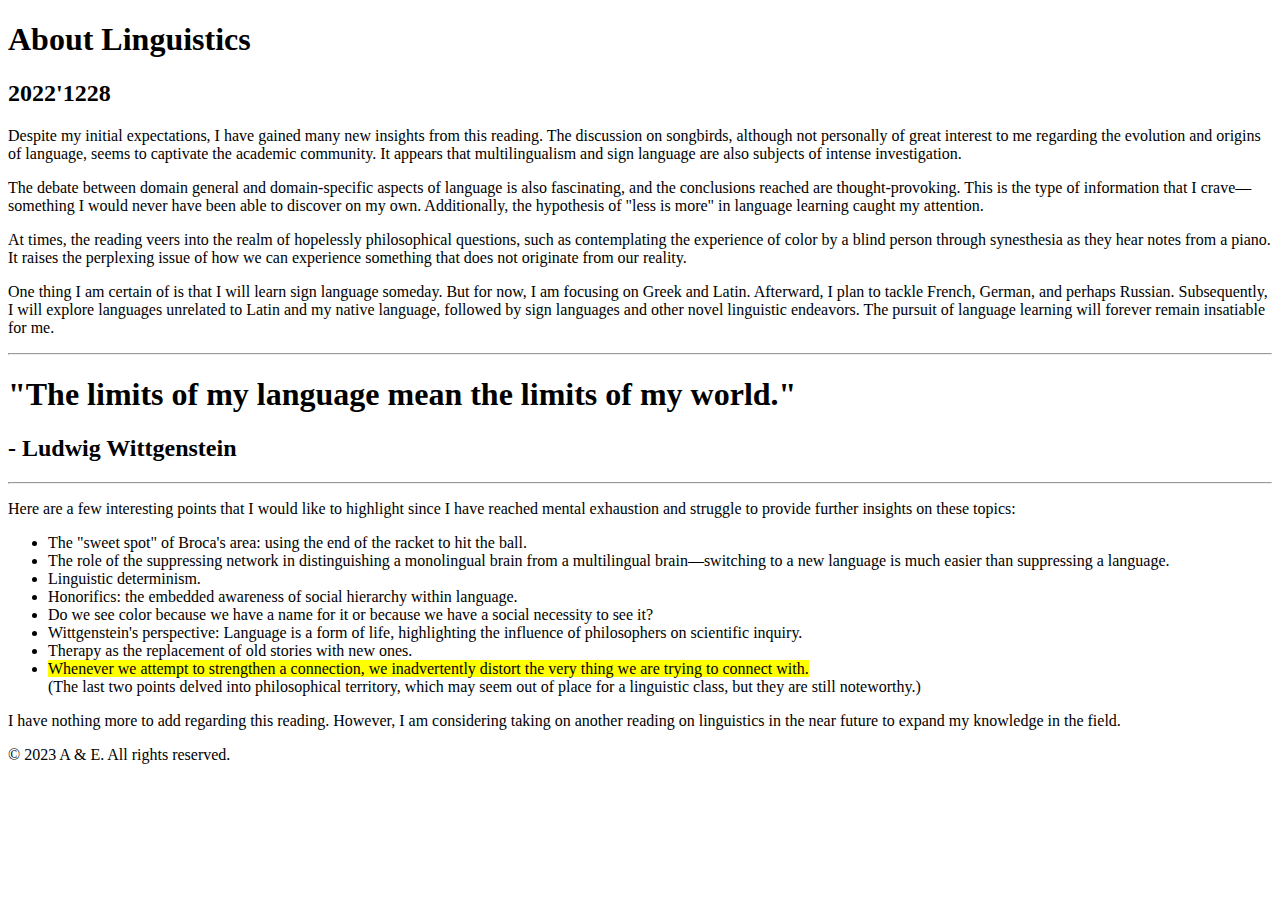
==== Linguistics.html @ 4ec7163f "Add files via upload" ====
<!DOCTYPE html>
<html>

<head>
  <title>About Linguistics</title>
  <link rel="stylesheet" type="text/css" href="linguistics.css">
</head>




<body>
  <section id="welcome">
    <div class="container">
      <h1 class="title">About Linguistics</h1>
      <h2 class="title">2022'1228</h2>
    </div>
  </section>
  
  <section id="article">
    <div class="container">
        <p>Despite my initial expectations, I have gained many new insights from this reading. The discussion on songbirds, although not personally of great interest to me regarding the evolution and origins of language, seems to captivate the academic community. It appears that multilingualism and sign language are also subjects of intense investigation.</p>

        <p>The debate between domain general and domain-specific aspects of language is also fascinating, and the conclusions reached are thought-provoking. This is the type of information that I crave—something I would never have been able to discover on my own. Additionally, the hypothesis of "less is more" in language learning caught my attention.</p>

        <p>At times, the reading veers into the realm of hopelessly philosophical questions, such as contemplating the experience of color by a blind person through synesthesia as they hear notes from a piano. It raises the perplexing issue of how we can experience something that does not originate from our reality.</p>

        <p>One thing I am certain of is that I will learn sign language someday. But for now, I am focusing on Greek and Latin. Afterward, I plan to tackle French, German, and perhaps Russian. Subsequently, I will explore languages unrelated to Latin and my native language, followed by sign languages and other novel linguistic endeavors. The pursuit of language learning will forever remain insatiable for me.</p>

    </div>
  </section>

  <section id="quote">
    <hr class="styled-line">

    <h1 class="title">"The limits of my language mean the limits of my world."</h1>
    <h2 class="title"> - Ludwig Wittgenstein</h2>

    <hr class="styled-line">


  </section>
  
  <section id="passage">

    <div class="container">
      <div class="text">
        <p>Here are a few interesting points that I would like to highlight since I have reached mental exhaustion and struggle to provide further insights on these topics:</p>

        <ul>
            <li>The "sweet spot" of Broca's area: using the end of the racket to hit the ball.</li>
            <li>The role of the suppressing network in distinguishing a monolingual brain from a multilingual brain—switching to a new language is much easier than suppressing a language.</li>
            <li>Linguistic determinism.</li>
            <li>Honorifics: the embedded awareness of social hierarchy within language.</li>
            <li>Do we see color because we have a name for it or because we have a social necessity to see it?</li>
            <li>Wittgenstein's perspective: Language is a form of life, highlighting the influence of philosophers on scientific inquiry.</li>
            <li>Therapy as the replacement of old stories with new ones.</li>
            <li><mark>Whenever we attempt to strengthen a connection, we inadvertently distort the very thing we are trying to connect with. </mark> </li>
            (The last two points delved into philosophical territory, which may seem out of place for a linguistic class, but they are still noteworthy.)
        </ul>

        <p>I have nothing more to add regarding this reading. However, I am considering taking on another reading on linguistics in the near future to expand my knowledge in the field.</p>


      </div>
    </div>
  </section>
  

  
  



  <footer>
    <p>&copy; 2023 A & E. All rights reserved.</p>
  </footer>

  
</body>

</html>
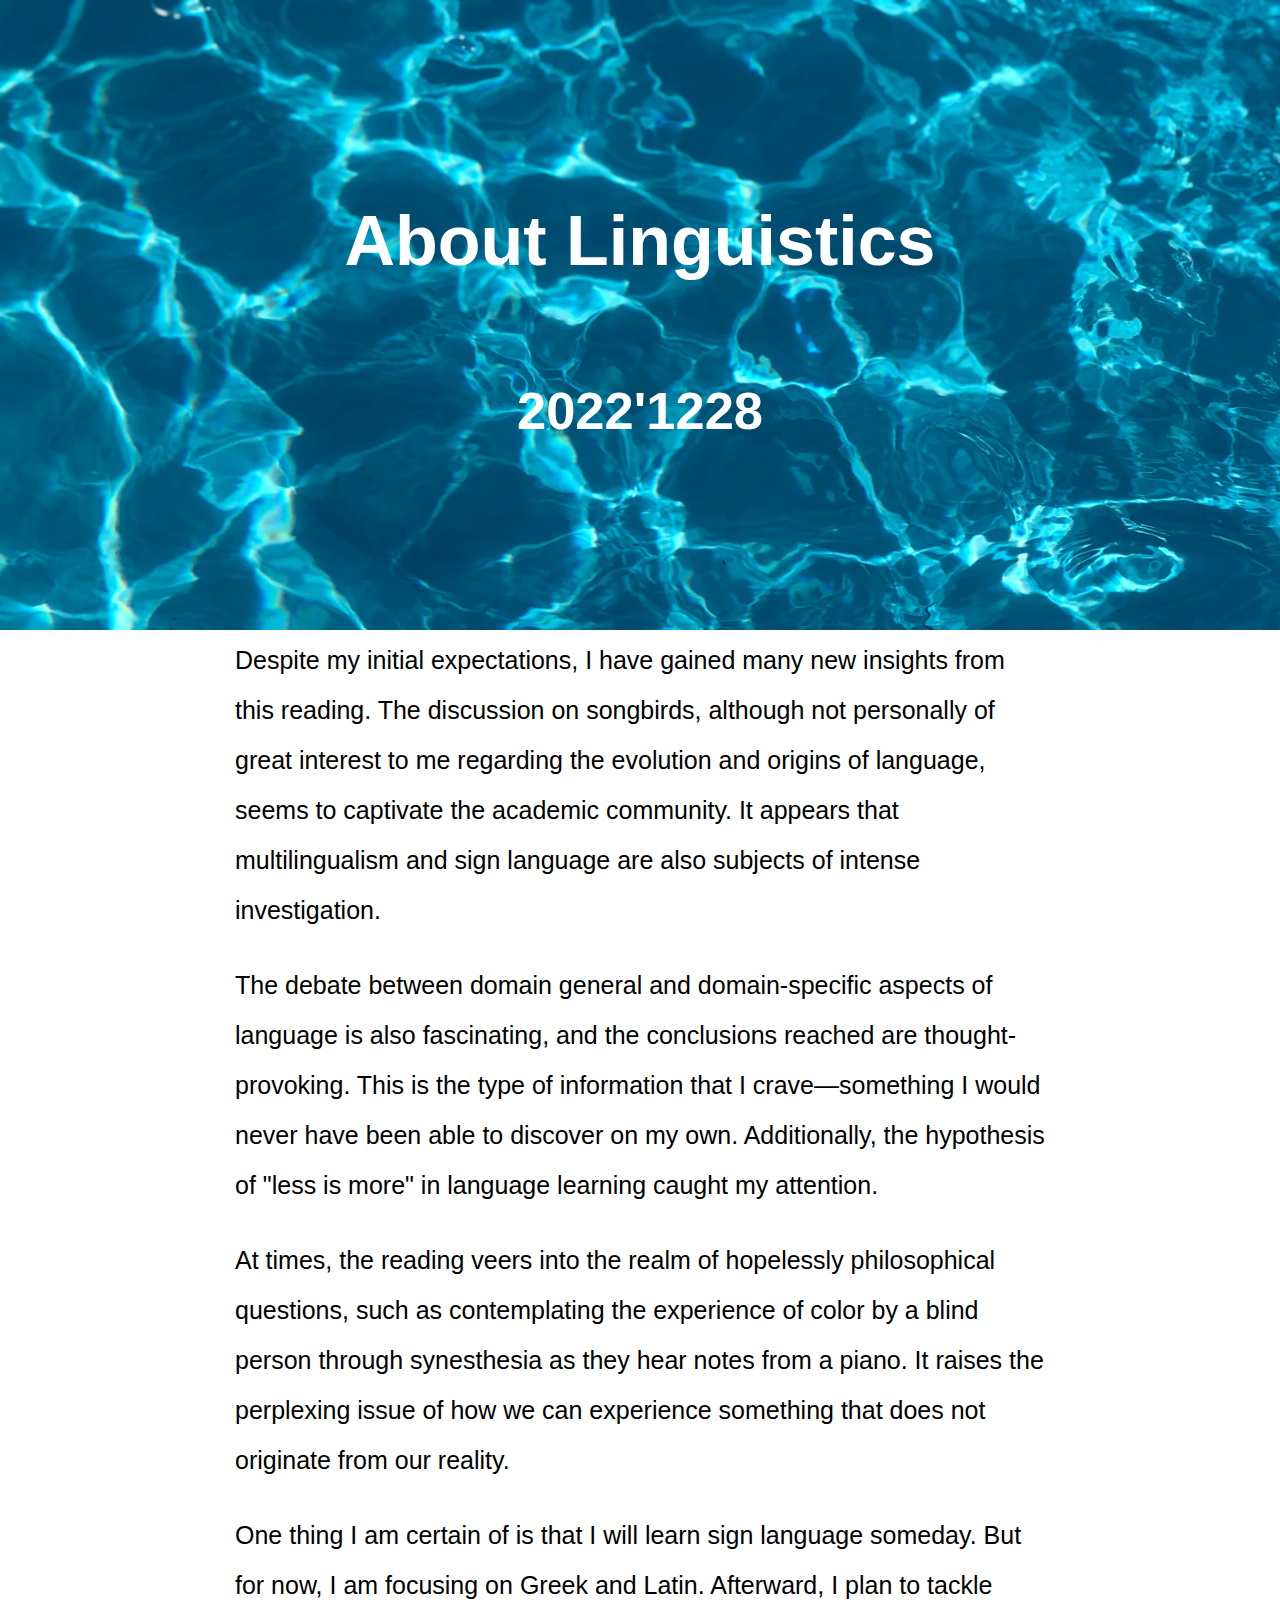
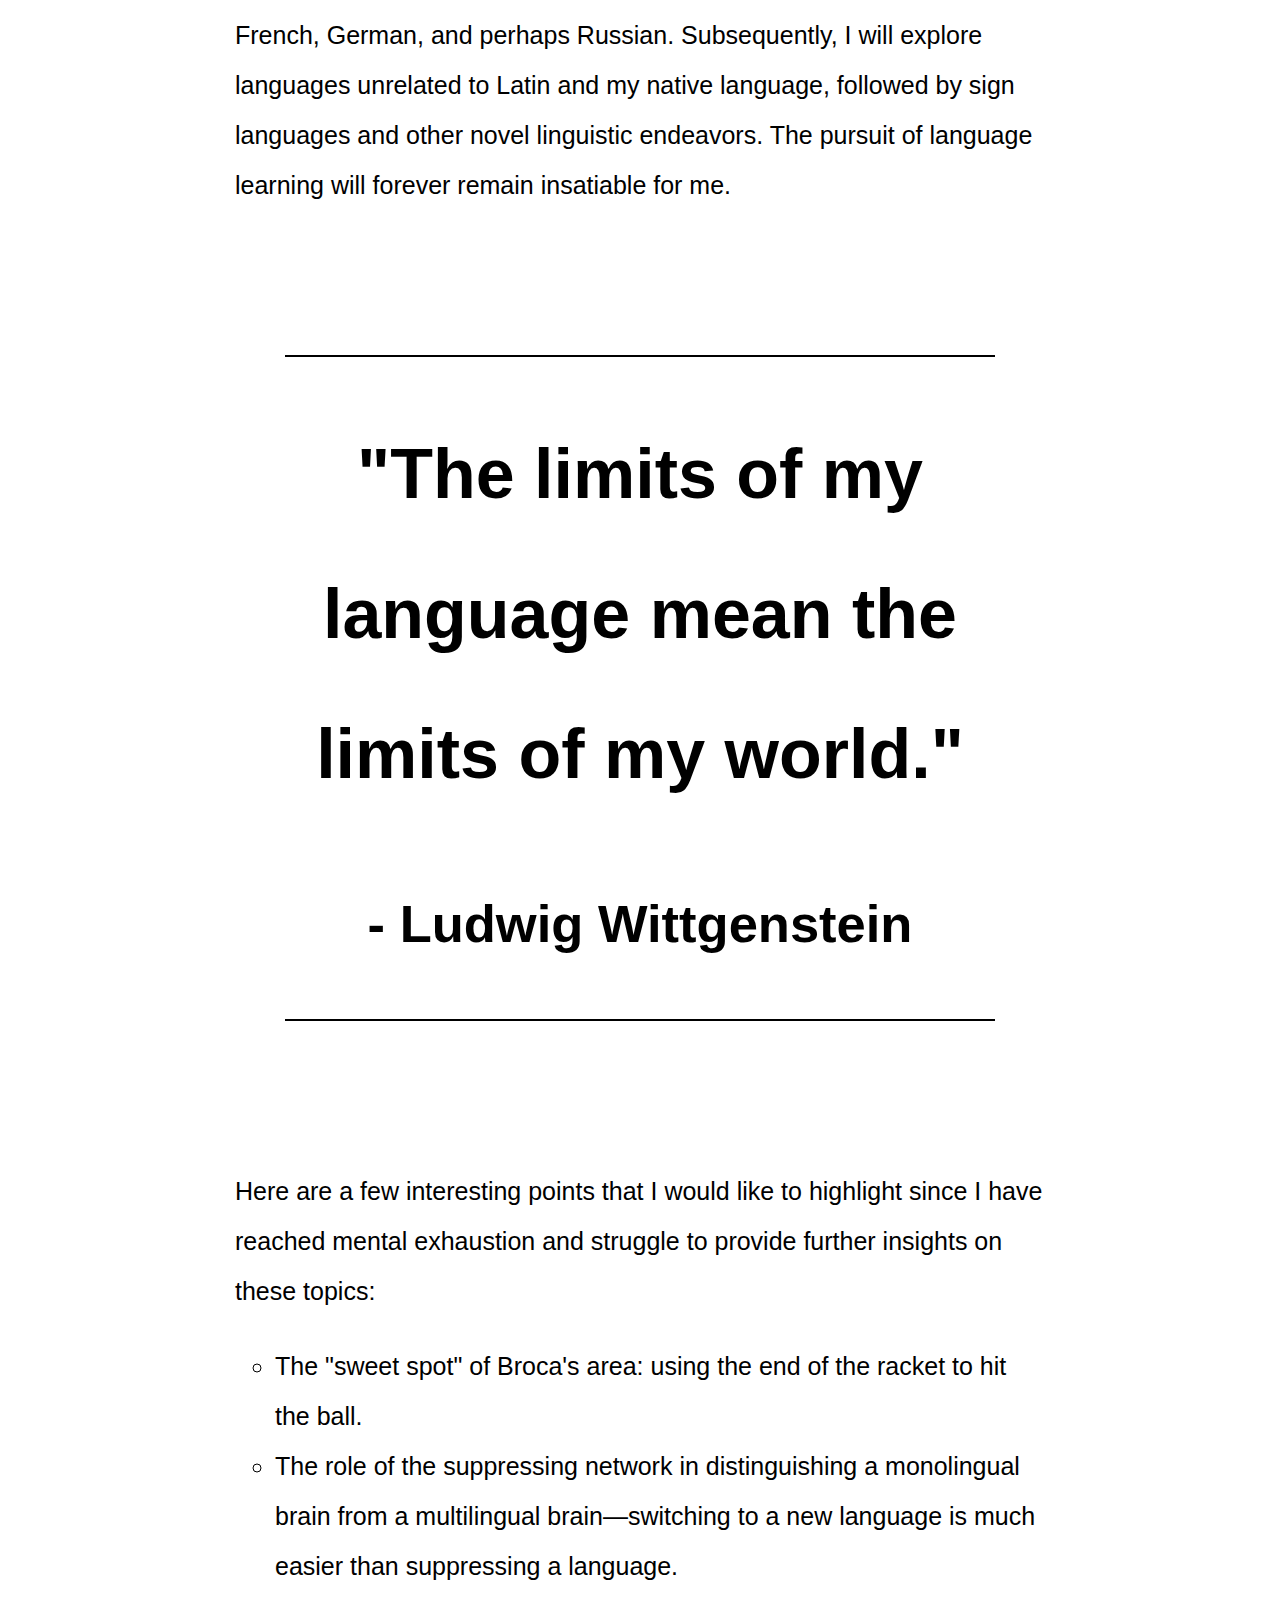
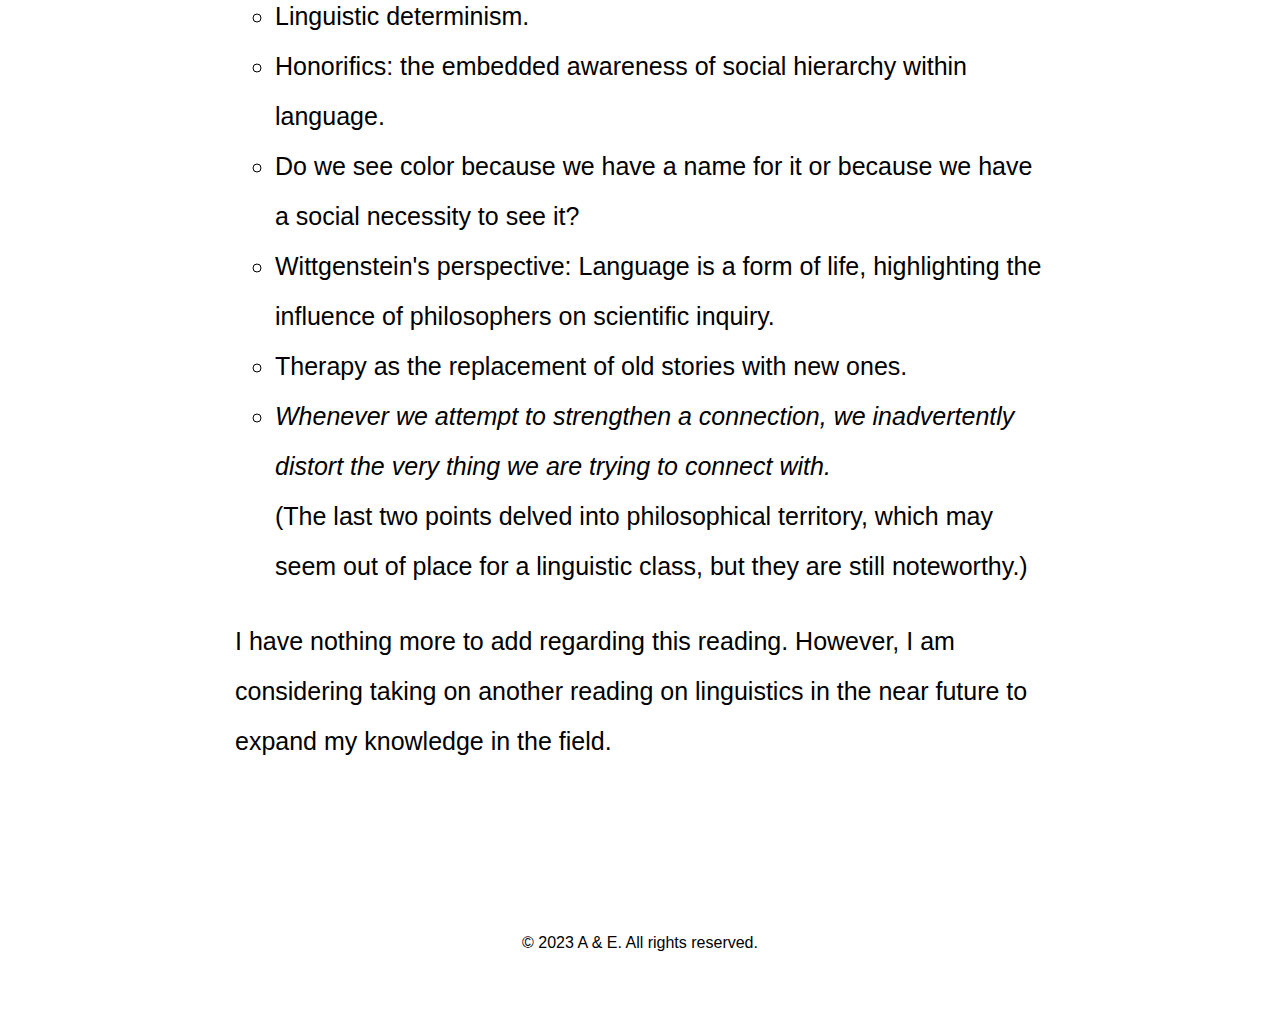
==== commit 4ee3e6f0: "Update Linguistics.html" ====
--- a/Linguistics.html
+++ b/Linguistics.html
@@ -4,7 +4,7 @@
 
 <head>
   <title>About Linguistics</title>
-  <link rel="stylesheet" type="text/css" href="linguistics.css">
+  <link rel="stylesheet" type="text/css" href="Linguistics.css">
 </head>
 
 
--- a/Linguistics.css
+++ b/Linguistics.css
@@ -0,0 +1,101 @@
+/* Overall styling */
+body {
+    color: black;
+    background-color: white;
+    font-family: 'Constantia', sans-serif;
+    margin: 0;
+    padding: 35px;
+    align-items: center;
+
+    line-height: 2;
+  }
+  
+  /* The welcome section */
+  #welcome {
+    background-image: url('linguistics.jpg');
+    position: absolute;
+    top: 0;
+    left: 0;
+    width: 100%;
+    height: 70%;
+    object-fit: cover;
+    background-size: cover;
+    background-position: center top;
+    display: flex;
+    flex-direction: column;
+    align-items: center;
+    color: #fff;
+    text-align: center;
+    justify-content: center;
+    padding-top: 0;
+    margin-top: 0;
+    overflow: hidden;
+    font-size: 35px;
+  }
+  
+  /* The article section */
+  #article {
+    font-family: 'Constantia', sans-serif;
+    font-size: 25px;
+    margin-left: 200px;
+    margin-right: 200px;
+    margin-top: 600px;
+  
+    padding-bottom: 100px;
+  }
+  
+  /*the quote section*/
+  
+  #quote {
+    font-family: 'Constantia', sans-serif;
+    font-size: 35px;
+    text-align: center;
+  
+    margin-left: 250px;
+    margin-right: 250px;
+  
+  }
+  
+  .styled-line {
+    border: none;
+    border-top: 2px solid black;
+    margin: 20px 0;
+  }
+  
+  
+  /*second half*/
+
+  #passage {
+    font-family: 'Constantia', sans-serif;
+    font-size: 25px;
+    margin-left: 200px;
+    margin-right: 200px;
+    /*margin-top: 600px;*/
+  
+    padding-top: 100px;
+    padding-bottom: 100px;
+  }
+  
+  
+  
+  mark {
+    font-style: italic;
+    background-color: transparent;
+  }
+  
+  
+  ul {
+    list-style: circle; /* disc, circle, square, etc. */
+  }
+  
+
+  
+  
+  /* The footer section */
+  footer {
+    color: black;
+    padding: 20px;
+    text-align: center;
+  }
+  
+  